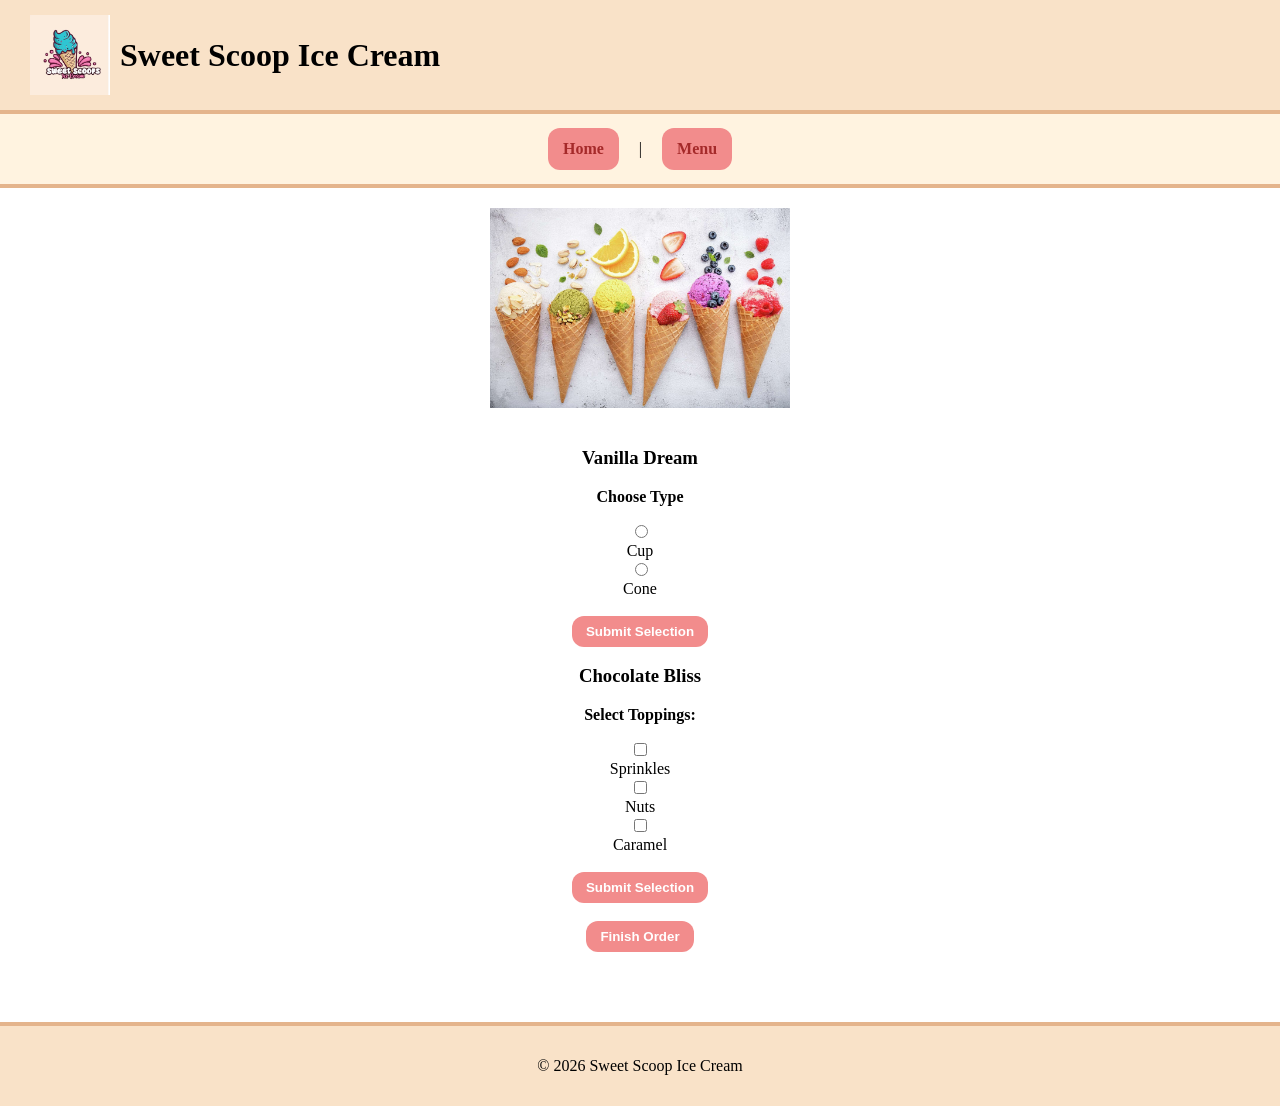
==== customize_order.html @ 26a38eac "initial commit" ====
<!DOCTYPE html>
<html>
    <head>
        <link href="styles.css" rel="stylesheet">
        <title>
            Sweet Scoop Ice Cream 
        </title>
    </head>
    <body>
        <header class="main-header">
            <img src="logo.jpeg" alt="Sweet Scoop Ice Cream Logo" class="logo">
            <h1>Sweet Scoop Ice Cream</h1>
        </header>

        <div class="navbar">
            <a href="index.html">Home</a>
            <p>|</p>
            <a href="menu_view.html">Menu</a>
        </div>

        <main class="customize-main">
            <img src="Picture2.jpeg" alt="Ice Cream Banner" class="banner-img">

            <form action="order_summary.html">
                <h3>Vanilla Dream</h3>
                <p><b>Choose Type</b></p>
                <input type="radio" id="cup" name="type" value="Cup">
                <br>
                <label for="cup">Cup</label>
                
                <br> <input type="radio" id="cone" name="type" value="Cone">
                <br>
                <label for="cone">Cone</label>
                <br><br>
                
                <button type="button" class="button-style">Submit Selection</button>

                <h3>Chocolate Bliss</h3>
                <p><b>Select Toppings:</b></p>
                <input type="checkbox" id="sprinkles" name="topping" value="Sprinkles">
                <br>
                <label for="sprinkles">Sprinkles</label>
                <br>
               
                <input type="checkbox" id="nuts" name="topping" value="Nuts">
                <br>
                <label for="nuts">Nuts</label>
                <br>
               
                <input type="checkbox" id="caramel" name="topping" value="Caramel">
                <br>
                <label for="caramel">Caramel</label>
                <br><br>
               
                <button type="button" class="button-style">Submit Selection</button>

                <br><br>
                <button type="submit" class="button-style">Finish Order</button>
           
           
           
           
            </form>
        </main>

        <footer class="main-footer">
            <p>© 2026 Sweet Scoop Ice Cream</p>
       
        </footer>
    </body>
</html>
---- styles.css ----
.main-header{
    width: 100%;
    background-color: #f9e2c8;
    display: flex;
    gap: 10px;
    flex-direction: row;
    padding: 15px 30px;
    align-items:center;
    border-bottom: 4px solid #e4b48c;
    
}

.logo{
    width: 80px;
    height: auto;
    margin-left: 30px;
}

.main-header h1{
    font-size: 24;
    margin: 0;
}
body{
    padding: 0px;
    margin: 0px;
    display: flex;
    flex-direction: column;
    align-items: center; 
}

.navbar{
    width:100%;
    display: flex;
    background-color: #fff3e0;
    border-bottom: 4px solid #e4b48c;
    padding: 10px;
    align-items: center;
    justify-content: center;
    gap: 10px;
}

.navbar a{
    color: brown;
    text-decoration: none;
    background-color: #f28c8c;
    font-weight: bold;
    margin-left: 10px;
    margin-right: 10px;
    padding: 12px 15px;
    border-radius: 12px
    
}

.home-main{
    display: flex;
    flex-direction: column;
    align-items: center;   
    max-width: 1100px;
    margin: 0 auto;

}

.home-main section{
    background-color: #fff8ee;
    border-radius: 25px;
    text-align: center;
    padding: 25px;
    margin: 40px ;
    box-shadow:0 6px 18px rgba(0, 0, 0, 0.1);
}

.login-main{
    display: flex;
    flex-direction: column;
    align-items: center;
    max-width: 1100px;
    padding: 20px;
}

.login-main form{
    text-align: center;
    margin-bottom: 70px;
}

.input-style{
    background-color: #fff8ee;
    border-color: #e4b48c;
    border-width: 1px;
}

.button-style{
    background-color: #f28c8c;
    border-radius: 12px;
    padding: 8px 14px; 
    border: 0px;
    color: white;
    font-weight: bold; 
    text-decoration: none;
}

.button-style:hover{
    cursor: pointer;
}

.menu-main{
    display: flex;
    flex-direction: column;
    align-items: center;   
    margin: 0 auto;

}

.menu-section{
    background-color: #fff8ee;
    border-radius: 25px;
    padding: 25px;
    margin: 20px 0;
    box-shadow:0 6px 18px rgba(0, 0, 0, 0.1);
    width: 1100px; 
    display: flex;
    flex-direction: column;
    align-items: center;
}

.ice-cream-grid{
    display: flex;
    flex-direction: row;
    flex-wrap: wrap;
   
}

.ice-cream-tiles{
    background-color: #ffffff;
    border: 20px;
    padding: 15px;
    margin: 15px;
    box-shadow:0 6px 18px rgba(0, 0, 0, 0.1);
    text-align: center;
    border-radius: 25px;
    max-width: 300px;

}

.ice-cream-tiles img{
    border-radius: 15px;
    height: auto;
    width: 60%;
}

.select-style{
    background-color: #fff8ee;
    border-radius: 10px;
    padding: 6px 10px;
    border: 1px solid #e4b48c;
    text-align: center;
}

.season-special-tiles{
    background-color: #ffffff;
    border: 20px;
    padding: 15px;
    margin: 15px;
    box-shadow:0 6px 18px rgba(0, 0, 0, 0.1);
    text-align: center;
    border-radius: 25px;
    max-width: 175px;
}

.season-special-tiles img{
    border-radius: 15px;
    height: auto;
    width: 80%;
}

.main-footer{
    width: 100%;
    background-color: #f9e2c8;
    text-align: center;
    padding: 15px;
    border-top: 4px solid #e4b48c;
    margin-top: 50px;
}

.add-button{
    background-color: #f28c8c;
    color: white;
    font-weight: bold;
    border-radius: 12px;
    padding: 8px 14px;
    border: 0px;
}

.remove-button{
    background-color: #c94c4c;
    color: white;
    font-weight: bold;
    border-radius: 12px;
    padding: 8px 14px;
    border: 0px
}

.add-button:hover{
    cursor: pointer;
}

.remove-button:hover{
    cursor: pointer;
}


.customize-main {
    display: flex;
    flex-direction: column;
    align-items: center;
    max-width: 1100px;
    padding: 20px;
    margin: 0 auto;
    text-align: center;
}

.banner-img {
    width: 300px;
    height: auto;
    margin-bottom: 20px;
}

.summary-main {
    display: flex;
    flex-direction: column;
    align-items: center;
    max-width: 1100px;
    padding: 20px;
    margin: 0 auto;
}

.order-table {
    border: 1px solid black;
    border-collapse: collapse;
    background-color: #fff8ee;
    width: 300px;
    margin-top: 20px;
}

.summary-actions {
    text-align: center;
    margin-top: 20px;
    margin-bottom: 40px;
}

.order-table th, .order-table td {
    border: 1px solid black;
    padding: 10px 15px;
    text-align: left;
}
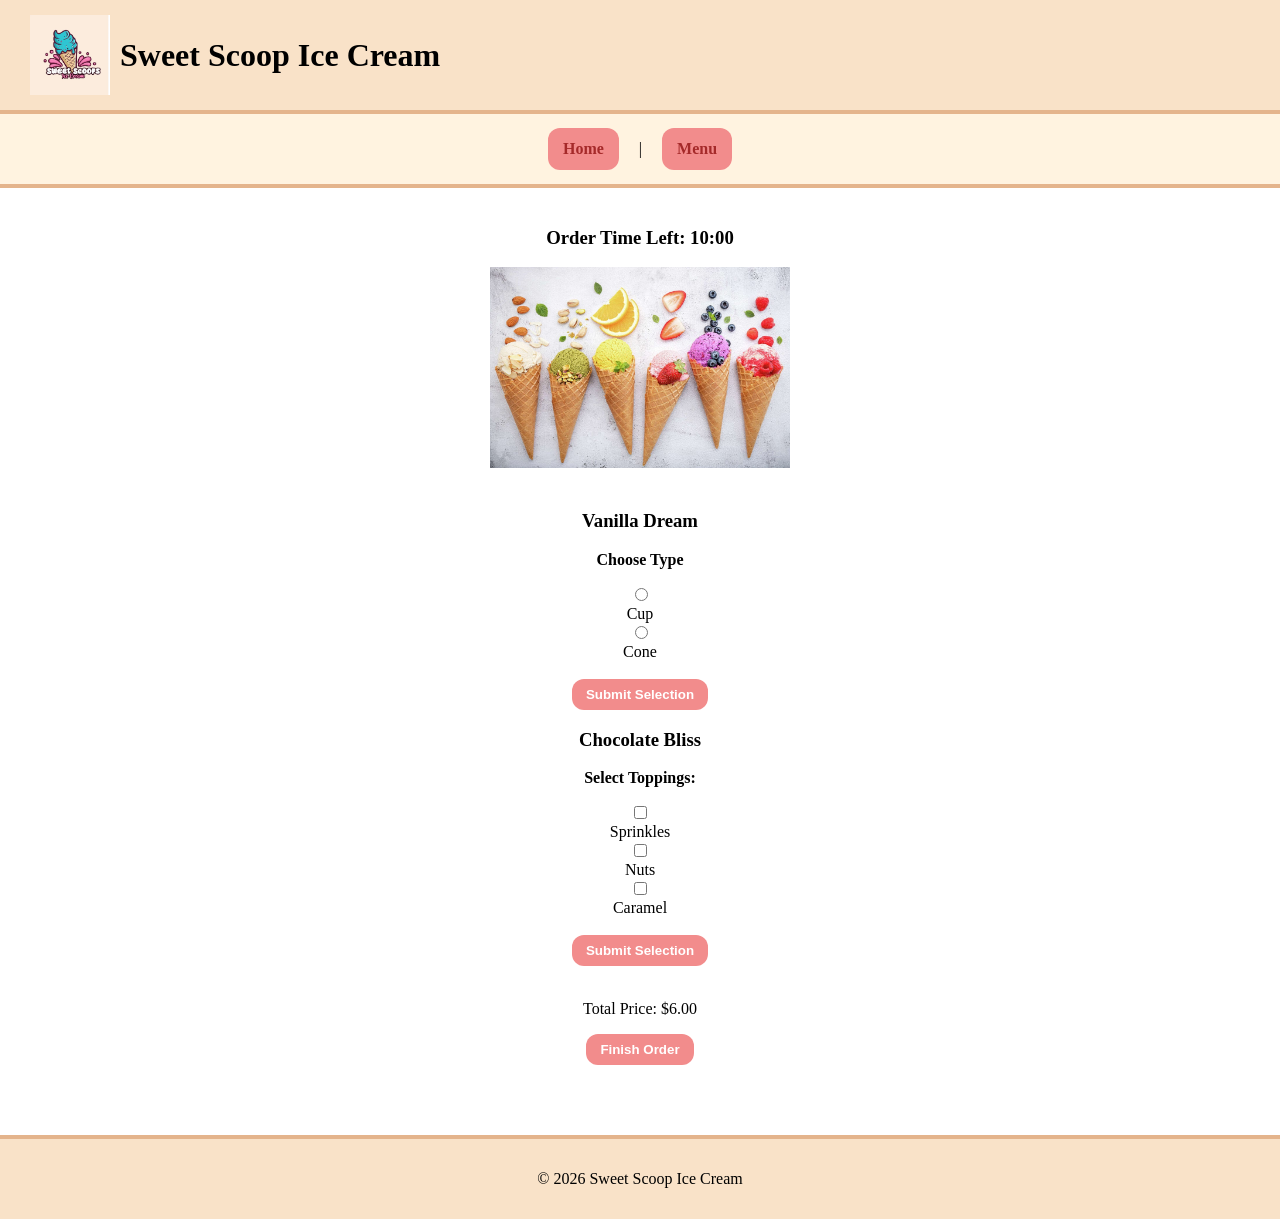
==== commit 29877a6d: "Part 2 Customize Order Page" ====
--- a/customize_order.html
+++ b/customize_order.html
@@ -19,9 +19,12 @@
         </div>
 
         <main class="customize-main">
-            <img src="Picture2.jpeg" alt="Ice Cream Banner" class="banner-img">
+            <h3 id="timer-display">Order Time Left: 10:00</h3>
+            
 
-            <form action="order_summary.html">
+            <form action="order_summary.html" id="order-form">
+                <img src="Picture2.jpeg" alt="Ice Cream Banner" class="banner-img">
+
                 <h3>Vanilla Dream</h3>
                 <p><b>Choose Type</b></p>
                 <input type="radio" id="cup" name="type" value="Cup">
@@ -55,12 +58,18 @@
                 <button type="button" class="button-style">Submit Selection</button>
 
                 <br><br>
+
+                <p id="price-display">Total Price: $6.00</p>
                 <button type="submit" class="button-style">Finish Order</button>
            
            
            
            
             </form>
+
+            <script src="customize.js"></script>
+
+
         </main>
 
         <footer class="main-footer">
--- a/styles.css
+++ b/styles.css
@@ -76,6 +76,9 @@
     align-items: center;
     max-width: 1100px;
     padding: 20px;
+    margin: 50px;
+    background-color: #f9e2c8;
+    border-radius: 25px;
 }
 
 .login-main form{
@@ -254,7 +257,41 @@
     text-align: left;
 }
 
-
-
-
-
+.success-message{
+    padding: 8px 14px;
+    background-color: rgb(14, 245, 14);
+    text-align: center; 
+    margin: 10px;
+    border-radius: 15px;
+
+}
+
+.error-message{
+    padding: 8px 14px;
+    background-color: rgb(249, 45, 45);
+    text-align: center; 
+    margin: 10px;
+    border-radius: 15px;
+}
+
+
+
+.ice-cream-tiles, .season-special-tiles{
+    background-color: #fff8ee;
+}
+
+
+
+.ice-cream-tiles:hover, .season-special-tiles:hover {
+    background-color: #ffffff; 
+}
+
+
+.cart-item {
+    width: 100%;
+    border-bottom: 1px solid #e4b48c;
+    padding: 5px;
+}
+
+
+
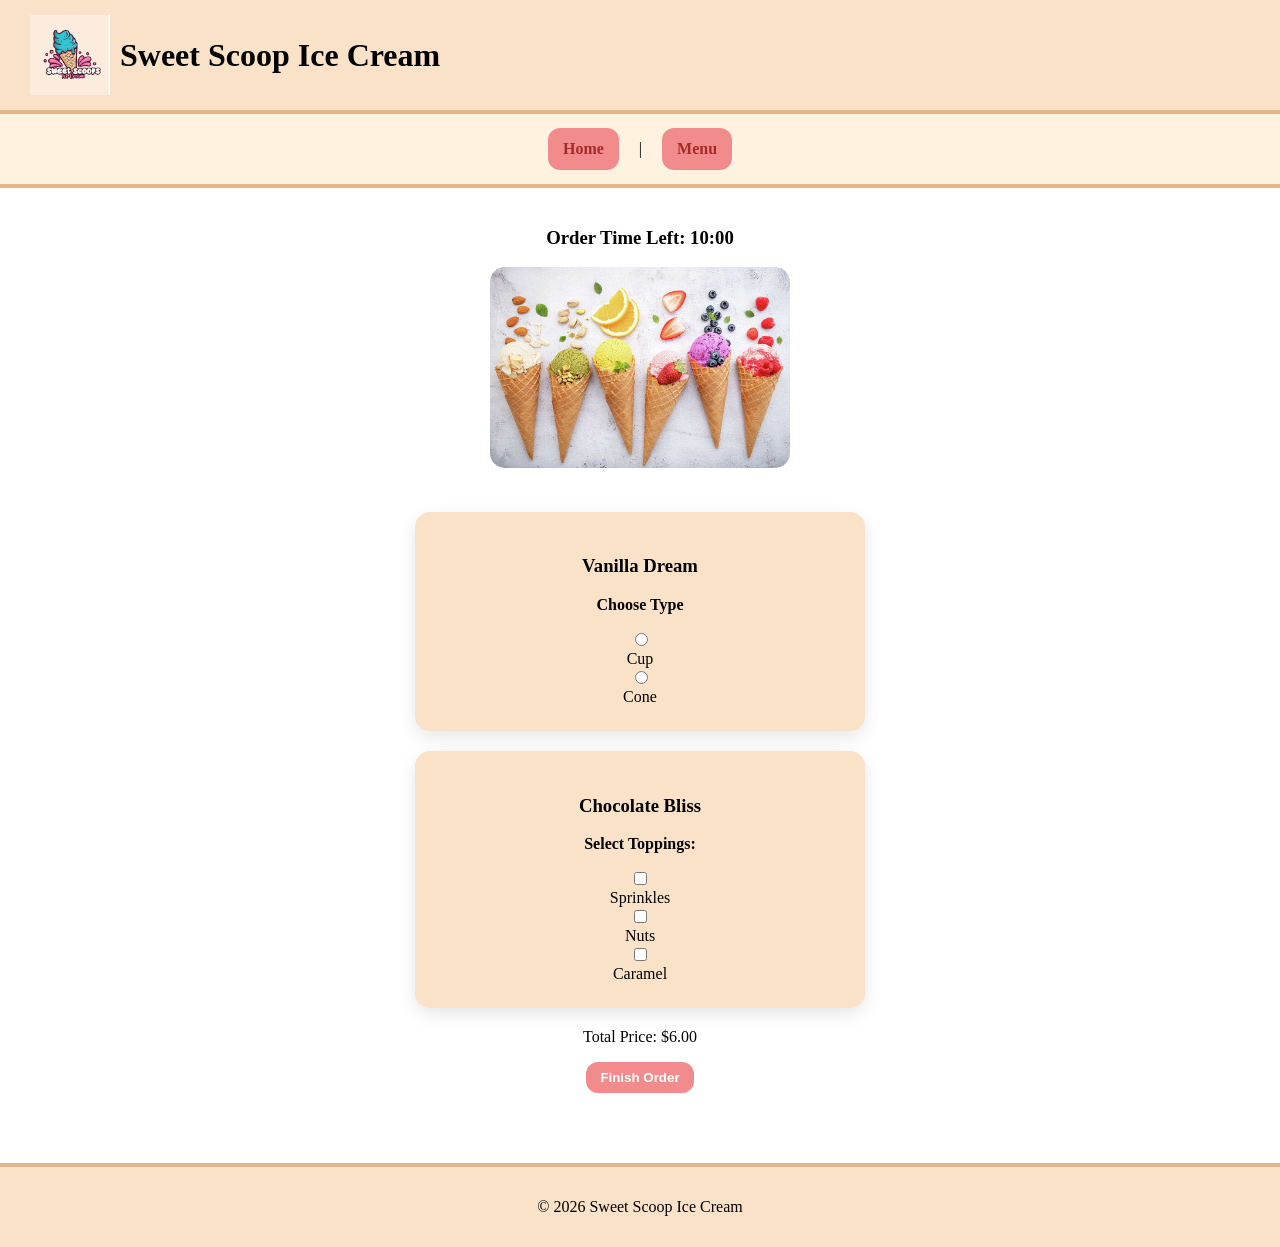
==== commit a9edb837: "added styling" ====
--- a/customize_order.html
+++ b/customize_order.html
@@ -24,40 +24,36 @@
 
             <form action="order_summary.html" id="order-form">
                 <img src="Picture2.jpeg" alt="Ice Cream Banner" class="banner-img">
-
-                <h3>Vanilla Dream</h3>
-                <p><b>Choose Type</b></p>
-                <input type="radio" id="cup" name="type" value="Cup">
-                <br>
-                <label for="cup">Cup</label>
+                <div class = "customize-order">
+                    <h3>Vanilla Dream</h3>
+                    <p><b>Choose Type</b></p>
+                    <input type="radio" id="cup" name="type" value="Cup">
+                    <br>
+                    <label for="cup">Cup</label>
+                    
+                    <br> <input type="radio" id="cone" name="type" value="Cone">
+                    <br>
+                    <label for="cone">Cone</label>
+                </div>
+                 
+                <div class ="customize-order">
+                    <h3>Chocolate Bliss</h3>
+                    <p><b>Select Toppings:</b></p>
+                    <input type="checkbox" id="sprinkles" name="topping" value="Sprinkles">
+                    <br>
+                    <label for="sprinkles">Sprinkles</label>
+                    <br>
                 
-                <br> <input type="radio" id="cone" name="type" value="Cone">
-                <br>
-                <label for="cone">Cone</label>
-                <br><br>
+                    <input type="checkbox" id="nuts" name="topping" value="Nuts">
+                    <br>
+                    <label for="nuts">Nuts</label>
+                    <br>
                 
-                <button type="button" class="button-style">Submit Selection</button>
-
-                <h3>Chocolate Bliss</h3>
-                <p><b>Select Toppings:</b></p>
-                <input type="checkbox" id="sprinkles" name="topping" value="Sprinkles">
-                <br>
-                <label for="sprinkles">Sprinkles</label>
-                <br>
+                    <input type="checkbox" id="caramel" name="topping" value="Caramel">
+                    <br>
+                    <label for="caramel">Caramel</label>
+                </div>
                
-                <input type="checkbox" id="nuts" name="topping" value="Nuts">
-                <br>
-                <label for="nuts">Nuts</label>
-                <br>
-               
-                <input type="checkbox" id="caramel" name="topping" value="Caramel">
-                <br>
-                <label for="caramel">Caramel</label>
-                <br><br>
-               
-                <button type="button" class="button-style">Submit Selection</button>
-
-                <br><br>
 
                 <p id="price-display">Total Price: $6.00</p>
                 <button type="submit" class="button-style">Finish Order</button>
--- a/styles.css
+++ b/styles.css
@@ -84,6 +84,7 @@
 .login-main form{
     text-align: center;
     margin-bottom: 70px;
+    width: 300px;
 }
 
 .input-style{
@@ -226,6 +227,7 @@
     width: 300px;
     height: auto;
     margin-bottom: 20px;
+    border-radius: 15px;
 }
 
 .summary-main {
@@ -259,22 +261,34 @@
 
 .success-message{
     padding: 8px 14px;
-    background-color: rgb(14, 245, 14);
+    background-color: rgb(14, 245, 14, 0.4);
+    color: rgb(1, 83, 1);
     text-align: center; 
     margin: 10px;
     border-radius: 15px;
-
 }
 
 .error-message{
     padding: 8px 14px;
-    background-color: rgb(249, 45, 45);
+    background-color: rgba(255, 0, 0, 0.4);
+    color: rgb(114, 2, 2);
     text-align: center; 
     margin: 10px;
     border-radius: 15px;
 }
 
-
+.sign-up-button{
+    background-color: #4CAF50;
+    padding: 10px;
+    border-radius: 5px;
+    opacity: 0.5;
+}
+
+.sign-up-button:hover{
+    cursor: pointer;
+    background-color: #45A049;
+    opacity: 1.0;
+}
 
 .ice-cream-tiles, .season-special-tiles{
     background-color: #fff8ee;
@@ -294,4 +308,11 @@
 }
 
 
-
+.customize-order{
+    margin: 20px;
+    background-color: #f9e2c8;
+    border-radius: 15px;
+    padding: 25px;
+    width: 400px;
+    box-shadow:0 6px 18px rgba(0, 0, 0, 0.1);
+}
